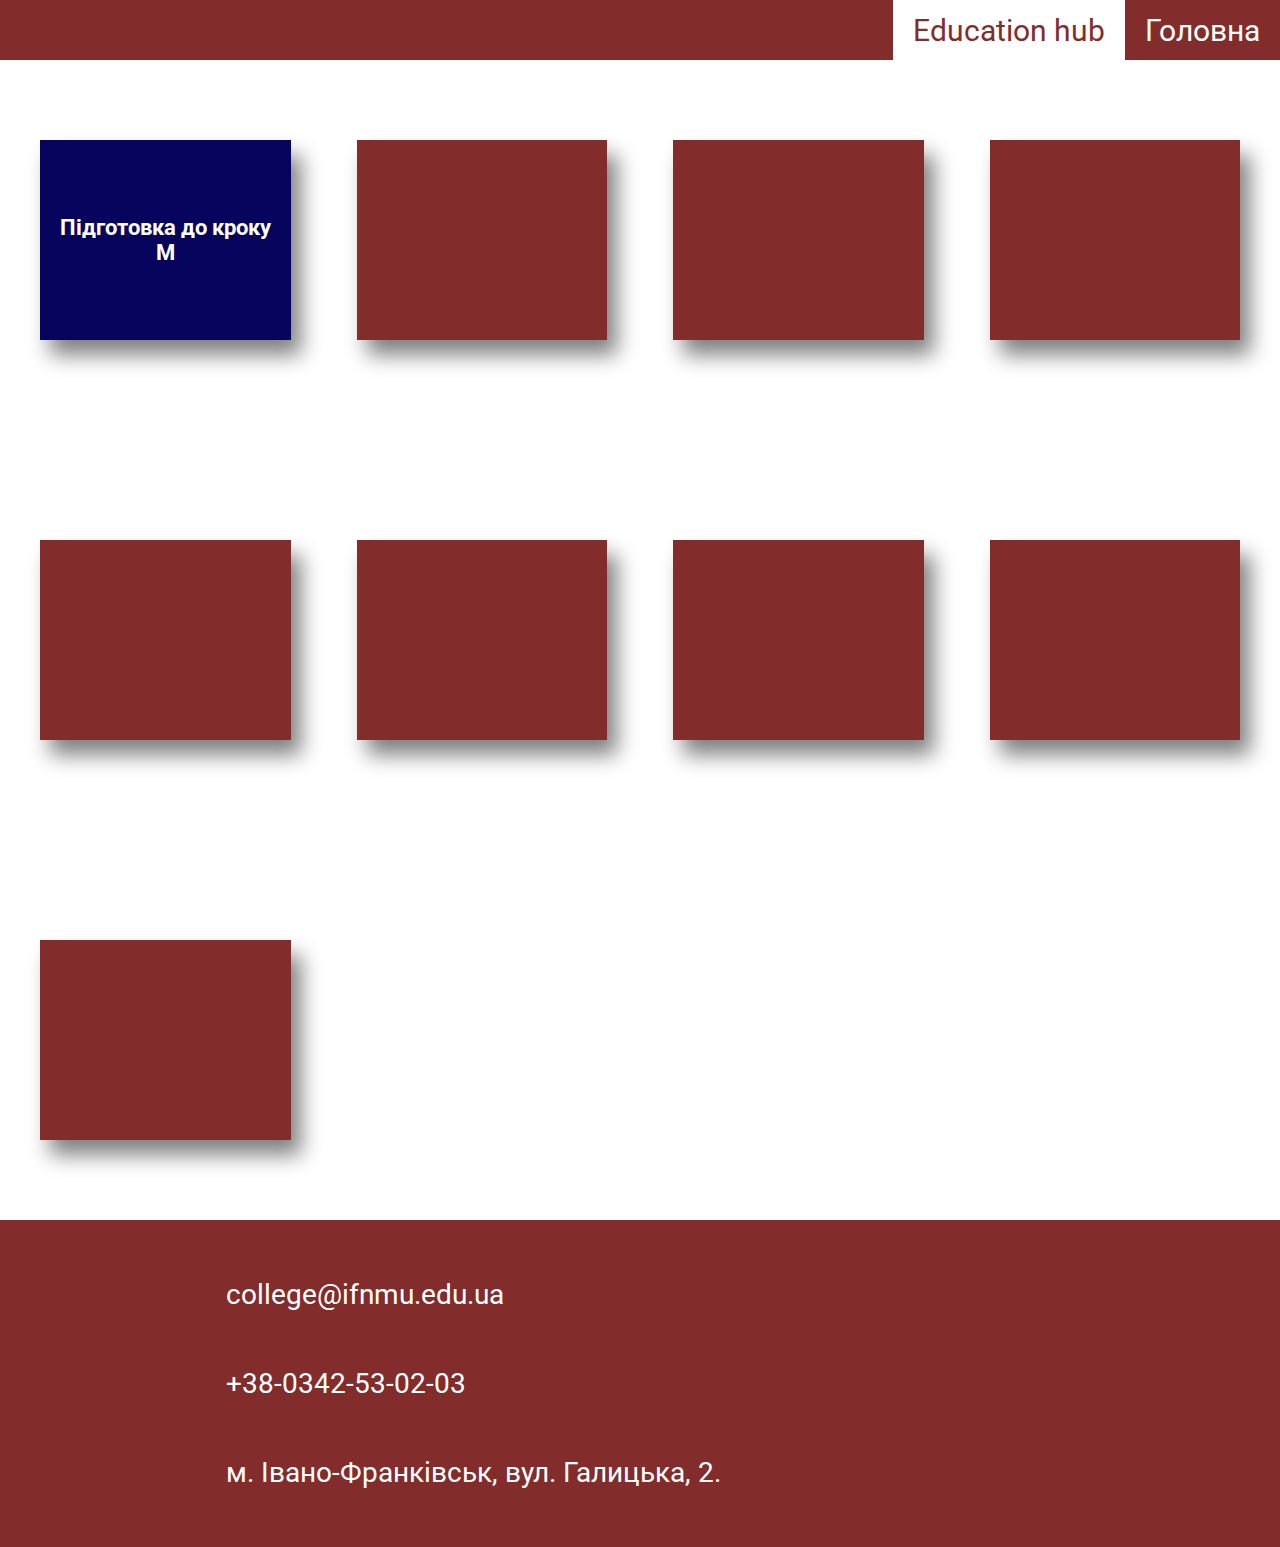
==== edu_hub.html @ e544aff5 "add footer to eduhub" ====
<!DOCTYPE html>
<html lang="en">
<head>
    <meta charset="UTF-8">
    <meta http-equiv="X-UA-Compatible" content="IE=edge">
    <meta name="viewport" content="width=device-width, initial-scale=1.0">
    <title>Document</title>
    <link rel="stylesheet" href="scss/edu_hub.css">
    <link rel="shortcut icon" href="img/logo.png" type="image/x-icon">
    <link rel="preconnect" href="https://fonts.googleapis.com">
<link rel="preconnect" href="https://fonts.gstatic.com" crossorigin>
<link href="https://fonts.googleapis.com/css2?family=Roboto&display=swap" rel="stylesheet">
</head>
<body>
    <div class="container">
        <div class="nav">
            <a href="#">Education hub</a>
            <a href="index.html">Головна</a>
        </div>
       <div class="wrapper">
        <div class="authors"></div>
        <div class="eduHub">
            <div class="eduHub_block">
                <div class="eduHub_block_banner_krok">
                    <img src="img/krokM.gif" alt="">
                    <p>Підготовка до кроку М</p>
                </div>
                <div class="eduHub_info">
                    <p>Lorem, ipsum dolor sit amet consectetur adipisicing elit.</p>
                    <a href="krokM.html"><button>lets go</button></a>
                </div>
            </div>
            <div class="eduHub_block">
                <div class="eduHub_block_banner">
                    <p>Внутрішньовенне краплинне введення лікарських засобів</p>
                </div>
                <div class="eduHub_info">
                    <p>Lorem, ipsum dolor sit amet consectetur adipisicing elit.</p>
                    <a href="eduHubPages/page1.html"><button>lets go</button></a>
                </div>
            </div>
           
            <div class="eduHub_block">
                <div class="eduHub_block_banner">
                    <p>Lorem ipsum dolor sit amet consectetur.</p>
                </div>
                <div class="eduHub_info">
                    <p>Lorem, ipsum dolor sit amet consectetur adipisicing elit.</p>
                    <a href="#"><button>lets go</button></a>
                </div>
            </div>
            <div class="eduHub_block">
                <div class="eduHub_block_banner">
                    <p>Lorem ipsum dolor sit amet consectetur.</p>
                </div>
                <div class="eduHub_info">
                    <p>Lorem, ipsum dolor sit amet consectetur adipisicing elit.</p>
                    <a href="#"><button>lets go</button></a>
                </div>
            </div>
            <div class="eduHub_block">
                <div class="eduHub_block_banner">
                    <p>Lorem ipsum dolor sit amet consectetur.</p>
                </div>
                <div class="eduHub_info">
                    <p>Lorem, ipsum dolor sit amet consectetur adipisicing elit.</p>
                    <a href="#"><button>lets go</button></a>
                </div>
            </div>
            <div class="eduHub_block">
                <div class="eduHub_block_banner">
                    <p>Lorem ipsum dolor sit amet consectetur.</p>
                </div>
                <div class="eduHub_info">
                    <p>Lorem, ipsum dolor sit amet consectetur adipisicing elit.</p>
                    <a href="#"><button>lets go</button></a>
                </div>
            </div>
            <div class="eduHub_block">
                <div class="eduHub_block_banner">
                    <p>Lorem ipsum dolor sit amet consectetur.</p>
                </div>
                <div class="eduHub_info">
                    <p>Lorem, ipsum dolor sit amet consectetur adipisicing elit.</p>
                    <a href="#"><button>lets go</button></a>
                </div>
            </div>
            <div class="eduHub_block">
                <div class="eduHub_block_banner">
                    <p>Lorem ipsum dolor sit amet consectetur.</p>
                </div>
                <div class="eduHub_info">
                    <p>Lorem, ipsum dolor sit amet consectetur adipisicing elit.</p>
                    <a href="#"><button>lets go</button></a>
                </div>
            </div>
            <div class="eduHub_block">
                <div class="eduHub_block_banner">
                    <p>Lorem ipsum dolor sit amet consectetur.</p>
                </div>
                <div class="eduHub_info">
                    <p>Lorem, ipsum dolor sit amet consectetur adipisicing elit.</p>
                    <a href="#"><button>lets go</button></a>
                </div>
            </div>
        </div>
        
       </div> 
       <footer>
        <div class="footer_info">
            <p> <span><img width="30px" src="img/gmail (1).png" alt=""></span> college@ifnmu.edu.ua</p>
            <p> <span><img width="30px" src="img/telephone-call.png" alt=""></span> +38-0342-53-02-03</p>
            <p> <span><img width="30px" src="img/placeholder.png" alt=""></span> м. Івано-Франківськ, вул. Галицька, 2.</p>
        </div>
        <div class="footer_nav">
            <a  href="https://www.instagram.com/collegeifnmu/"><img  width="100%" src="img/white_instagram.png" alt=""></a>
            <a  href="https://www.facebook.com/collegeifnmu/"><img width="100%" src="img/white_facebook.png" alt=""></a>
            <a  href="https://t.me/collegeifnmu"><img width="100%" src="img/white_telegram.png" alt=""></a>
            <a  href="https://youtu.be/2pyi5pXK-Pw"><img width="100%" src="img/white_youtube.png" alt=""></a> 
        </div>
    </footer>

    </div>
</body>
</html>
---- scss/edu_hub.css ----
body {
  margin: 0 0;
  padding: 0 0;
}

.container {
  width: 100%;
  box-sizing: border-box;
  background: #fff;
}

.wrapper {
  width: 1200px;
  margin: 80px auto;
  background: #fff;
}

.nav {
  width: 100%;
  background: #822C2B;
  height: 60px;
  display: grid;
  grid-template-columns: repeat(3, auto);
  justify-content: end;
  align-items: center;
  position: -webkit-sticky;
  position: sticky;
  top: 0px;
  left: 0px;
  z-index: 40;
}
.nav a {
  color: white;
  background: #822C2B;
  height: 100%;
  display: flex;
  align-items: center;
  justify-content: center;
  text-decoration: none;
  padding: 0 20px;
  font-size: 30px;
  font-family: "Roboto", sans-serif;
}
.nav a:nth-child(3) {
  background: white;
  color: #822C2B;
  padding: 0 20px;
}
.nav a:nth-child(1) {
  color: lightgrey;
  background: white;
  color: #822C2B;
  transition: 0.3s;
}
.nav a:nth-child(2):hover {
  color: lightgrey;
  background: white;
  color: #822C2B;
  transition: 0.3s;
}

.eduHub {
  display: grid;
  grid-template-columns: 1fr 1fr 1fr 1fr;
  grid-gap: 66px;
  grid-row-gap: 200px;
}

footer {
  display: grid;
  grid-template-columns: auto auto;
  grid-gap: 100px;
}

.eduHub_block {
  background: #822C2B;
  height: 200px;
  overflow: hidden;
  transition: 0.7s;
  box-shadow: 10px 15px 20px grey;
}
.eduHub_block:hover {
  height: 350px;
  transition: 0.7s;
  margin-top: -150px;
}

.eduHub_block_banner {
  background-image: url(../img/block1.jpg);
  height: 200px;
  background-repeat: no-repeat;
  box-sizing: border-box;
  display: flex;
  align-items: center;
  padding: 10px;
  font-size: 22px;
}
.eduHub_block_banner p {
  color: #822C2B;
  font-weight: bold;
  text-align: center;
  font-family: "Roboto", sans-serif;
}

.eduHub_block_banner_krok {
  background-image: url(../img/block1.jpg);
  height: 200px;
  background-repeat: no-repeat;
  background: #06045c;
  box-sizing: border-box;
  display: flex;
  align-items: center;
  padding: 10px;
  font-size: 22px;
}
.eduHub_block_banner_krok p {
  color: white;
  font-weight: bold;
  text-align: center;
  font-family: "Roboto", sans-serif;
}

.eduHub_info {
  width: 100%;
  display: grid;
  grid-gap: 10px;
  justify-content: center;
}
.eduHub_info p {
  color: white;
  text-align: center;
}
.eduHub_info a {
  display: flex;
  justify-content: center;
  width: 100%;
  text-decoration: none;
}
.eduHub_info a button {
  width: 80%;
  height: 50px;
  border: 5px solid white;
  border-radius: 10px;
  background: #822C2B;
  color: white;
  text-decoration: none;
  transition: 0.5s;
}
.eduHub_info a button:hover {
  background: white;
  color: #822C2B;
  transition: 0.5s;
}

footer {
  display: grid;
  grid-template-columns: auto auto;
  grid-gap: 100px;
  height: 100%;
  margin: 0 auto;
  padding: 30px 0;
  justify-content: center;
  background: #822C2B;
}

.footer_nav {
  display: grid;
  grid-template-columns: repeat(2, 110px);
  grid-gap: 20px;
}

.footer_info {
  height: 100%;
  display: flex;
  flex-direction: column;
  justify-content: flex-end;
  color: white;
}
.footer_info p {
  font-family: "Roboto", sans-serif;
  font-size: 28px;
}/*# sourceMappingURL=edu_hub.css.map */
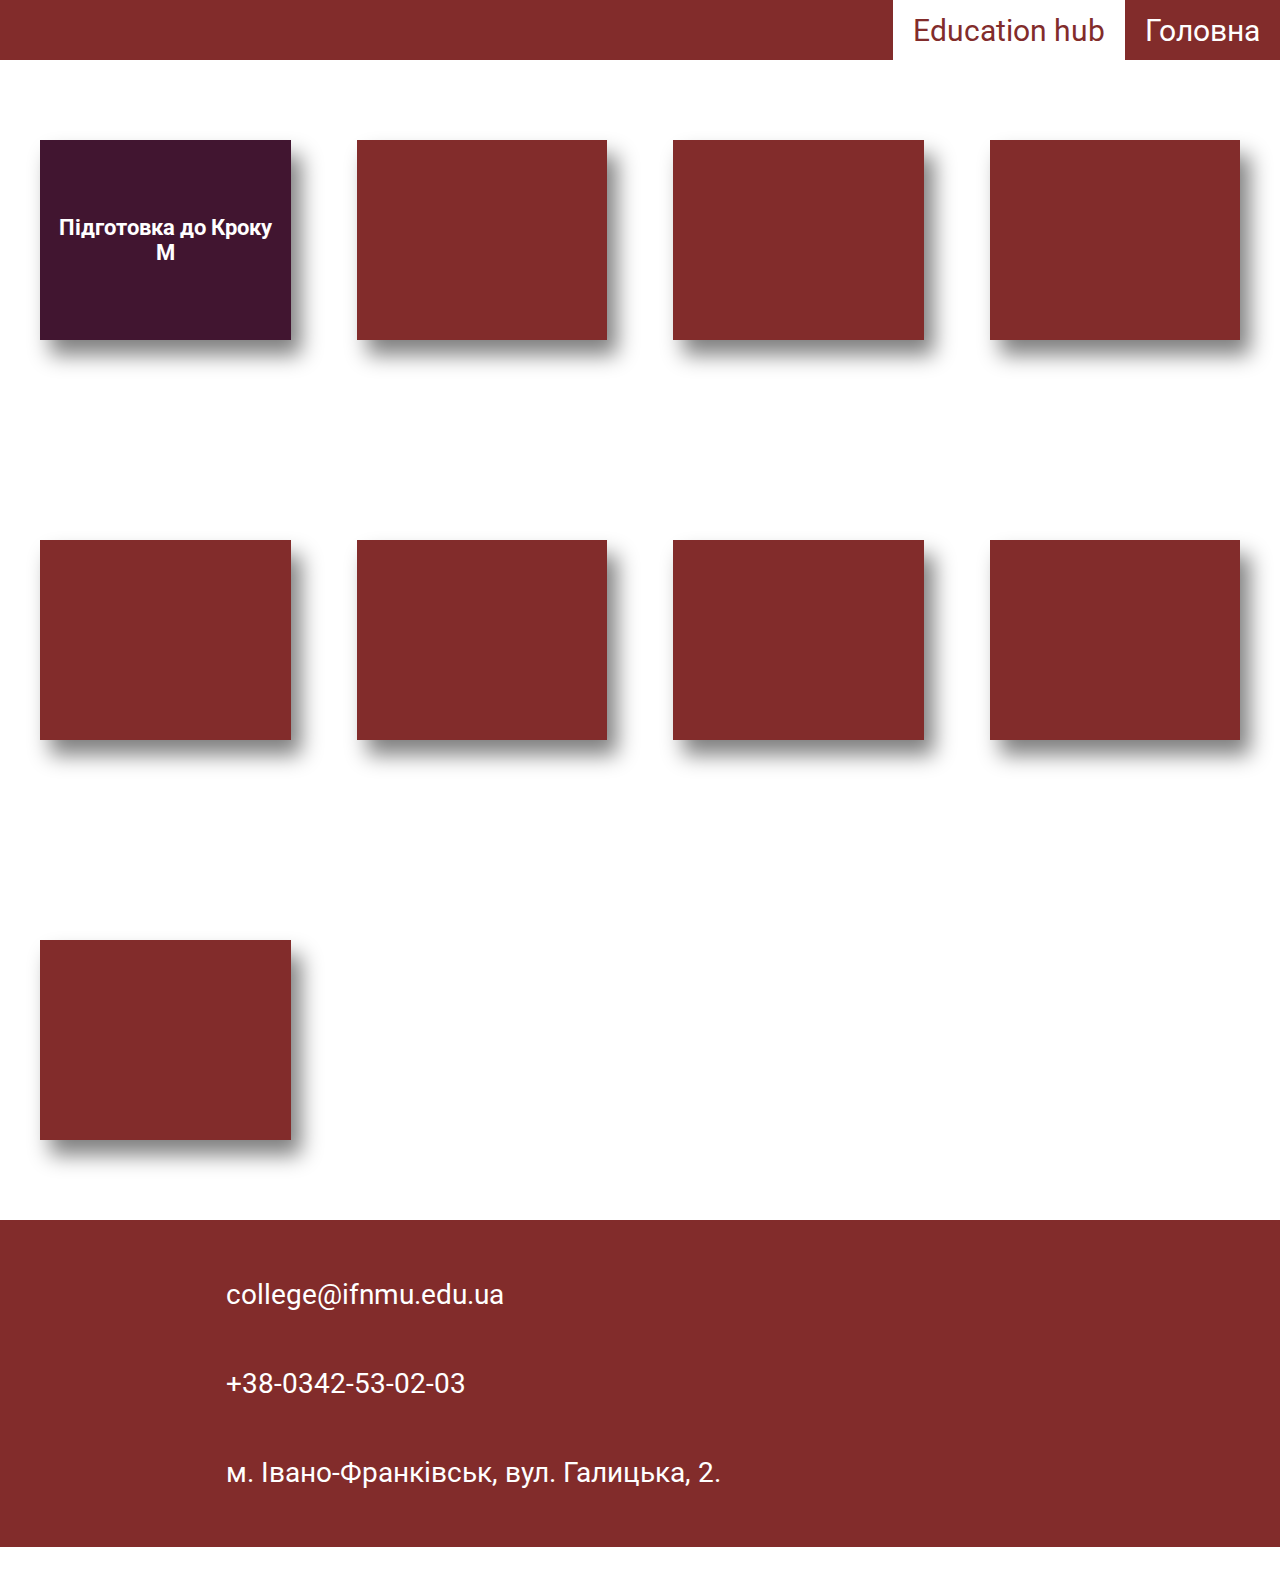
==== commit b0680f41: "mobile version for edu hub is done(without burger menu)" ====
--- a/edu_hub.html
+++ b/edu_hub.html
@@ -23,11 +23,11 @@
             <div class="eduHub_block">
                 <div class="eduHub_block_banner_krok">
                     <img src="img/krokM.gif" alt="">
-                    <p>Підготовка до кроку М</p>
+                    <p>Підготовка до Кроку М</p>
                 </div>
                 <div class="eduHub_info">
-                    <p>Lorem, ipsum dolor sit amet consectetur adipisicing elit.</p>
-                    <a href="krokM.html"><button>lets go</button></a>
+                    <p></p>
+                    <a href="krokM.html"><button>Прейти</button></a>
                 </div>
             </div>
             <div class="eduHub_block">
@@ -35,8 +35,8 @@
                     <p>Внутрішньовенне краплинне введення лікарських засобів</p>
                 </div>
                 <div class="eduHub_info">
-                    <p>Lorem, ipsum dolor sit amet consectetur adipisicing elit.</p>
-                    <a href="eduHubPages/page1.html"><button>lets go</button></a>
+                    <p>Виконання внутрішньовенного краплинного введення лікарського препарату.</p>
+                    <a href="eduHubPages/page1.html"><button>Перейти</button></a>
                 </div>
             </div>
            
@@ -113,10 +113,10 @@
             <p> <span><img width="30px" src="img/placeholder.png" alt=""></span> м. Івано-Франківськ, вул. Галицька, 2.</p>
         </div>
         <div class="footer_nav">
-            <a  href="https://www.instagram.com/collegeifnmu/"><img  width="100%" src="img/white_instagram.png" alt=""></a>
-            <a  href="https://www.facebook.com/collegeifnmu/"><img width="100%" src="img/white_facebook.png" alt=""></a>
-            <a  href="https://t.me/collegeifnmu"><img width="100%" src="img/white_telegram.png" alt=""></a>
-            <a  href="https://youtu.be/2pyi5pXK-Pw"><img width="100%" src="img/white_youtube.png" alt=""></a> 
+            <a  href="https://www.instagram.com/collegeifnmu/"><img   src="img/white_instagram.png" alt=""></a>
+            <a  href="https://www.facebook.com/collegeifnmu/"><img  src="img/white_facebook.png" alt=""></a>
+            <a  href="https://t.me/collegeifnmu"><img  src="img/white_telegram.png" alt=""></a>
+            <a  href="https://youtu.be/2pyi5pXK-Pw"><img  src="img/white_youtube.png" alt=""></a> 
         </div>
     </footer>
 
--- a/scss/edu_hub.css
+++ b/scss/edu_hub.css
@@ -80,9 +80,9 @@
   box-shadow: 10px 15px 20px grey;
 }
 .eduHub_block:hover {
-  height: 350px;
+  height: 370px;
   transition: 0.7s;
-  margin-top: -150px;
+  margin: 0 0 -170px 0;
 }
 
 .eduHub_block_banner {
@@ -106,7 +106,7 @@
   background-image: url(../img/block1.jpg);
   height: 200px;
   background-repeat: no-repeat;
-  background: #06045c;
+  background: #411530;
   box-sizing: border-box;
   display: flex;
   align-items: center;
@@ -123,28 +123,32 @@
 .eduHub_info {
   width: 100%;
   display: grid;
-  grid-gap: 10px;
+  grid-gap: 12px;
   justify-content: center;
 }
 .eduHub_info p {
   color: white;
   text-align: center;
+  font-family: "Roboto", sans-serif;
 }
 .eduHub_info a {
   display: flex;
   justify-content: center;
-  width: 100%;
+  width: 150px;
   text-decoration: none;
+  margin: 0 auto;
 }
 .eduHub_info a button {
-  width: 80%;
+  width: 100%;
   height: 50px;
+  margin: 0 auto;
   border: 5px solid white;
   border-radius: 10px;
   background: #822C2B;
   color: white;
   text-decoration: none;
   transition: 0.5s;
+  font-family: "Roboto", sans-serif;
 }
 .eduHub_info a button:hover {
   background: white;
@@ -157,7 +161,7 @@
   grid-template-columns: auto auto;
   grid-gap: 100px;
   height: 100%;
-  margin: 0 auto;
+  margin: 40px auto;
   padding: 30px 0;
   justify-content: center;
   background: #822C2B;
@@ -179,4 +183,92 @@
 .footer_info p {
   font-family: "Roboto", sans-serif;
   font-size: 28px;
+}
+
+@media (min-width: 721px) and (max-width: 1220px) {
+  .wrapper {
+    width: 700px;
+  }
+  .eduHub {
+    width: 700px;
+    margin: 0 auto;
+    grid-column-gap: 10px;
+    grid-template-columns: repeat(3, 1fr);
+  }
+  .eduHub_block_banner_krok {
+    flex-direction: column;
+  }
+  .eduHub_block:hover {
+    height: 380px;
+    transition: 0.7s;
+    margin: 0 0 -180px 0;
+  }
+  footer {
+    grid-template-columns: 1fr;
+  }
+  .footer_info {
+    text-align: center;
+  }
+  .footer_nav {
+    grid-template-columns: repeat(4, 1fr);
+    grid-gap: 10px;
+    padding: 0 0 20px 0;
+    margin: 0 auto;
+  }
+}
+@media (min-width: 500px) and (max-width: 720px) {
+  .wrapper {
+    width: 400px;
+  }
+  .eduHub {
+    width: 400px;
+    margin: 0 auto;
+    grid-column-gap: 10px;
+    grid-template-columns: repeat(2, 1fr);
+  }
+  .eduHub_block_banner_krok {
+    flex-direction: column;
+  }
+  .eduHub_block:hover {
+    height: 380px;
+    transition: 0.7s;
+    margin: 0 0 -180px 0;
+  }
+  footer {
+    grid-template-columns: 1fr;
+  }
+  .footer_info {
+    text-align: center;
+    padding: 10px;
+  }
+  .footer_nav {
+    grid-template-columns: repeat(4, 1fr);
+    grid-gap: 10px;
+    padding: 0 0 20px 0;
+    margin: 0 auto;
+  }
+}
+@media (min-width: 250px) and (max-width: 499px) {
+  .wrapper {
+    width: 250px;
+  }
+  .eduHub {
+    grid-template-columns: 1fr;
+    width: 250px;
+    justify-content: center;
+    align-items: center;
+  }
+  footer {
+    grid-template-columns: 1fr;
+  }
+  .footer_info {
+    text-align: center;
+    padding: 10px;
+  }
+  .footer_nav {
+    grid-template-columns: repeat(2, 1fr);
+    grid-gap: 10px;
+    padding: 0 0 20px 0;
+    margin: 0 auto;
+  }
 }/*# sourceMappingURL=edu_hub.css.map */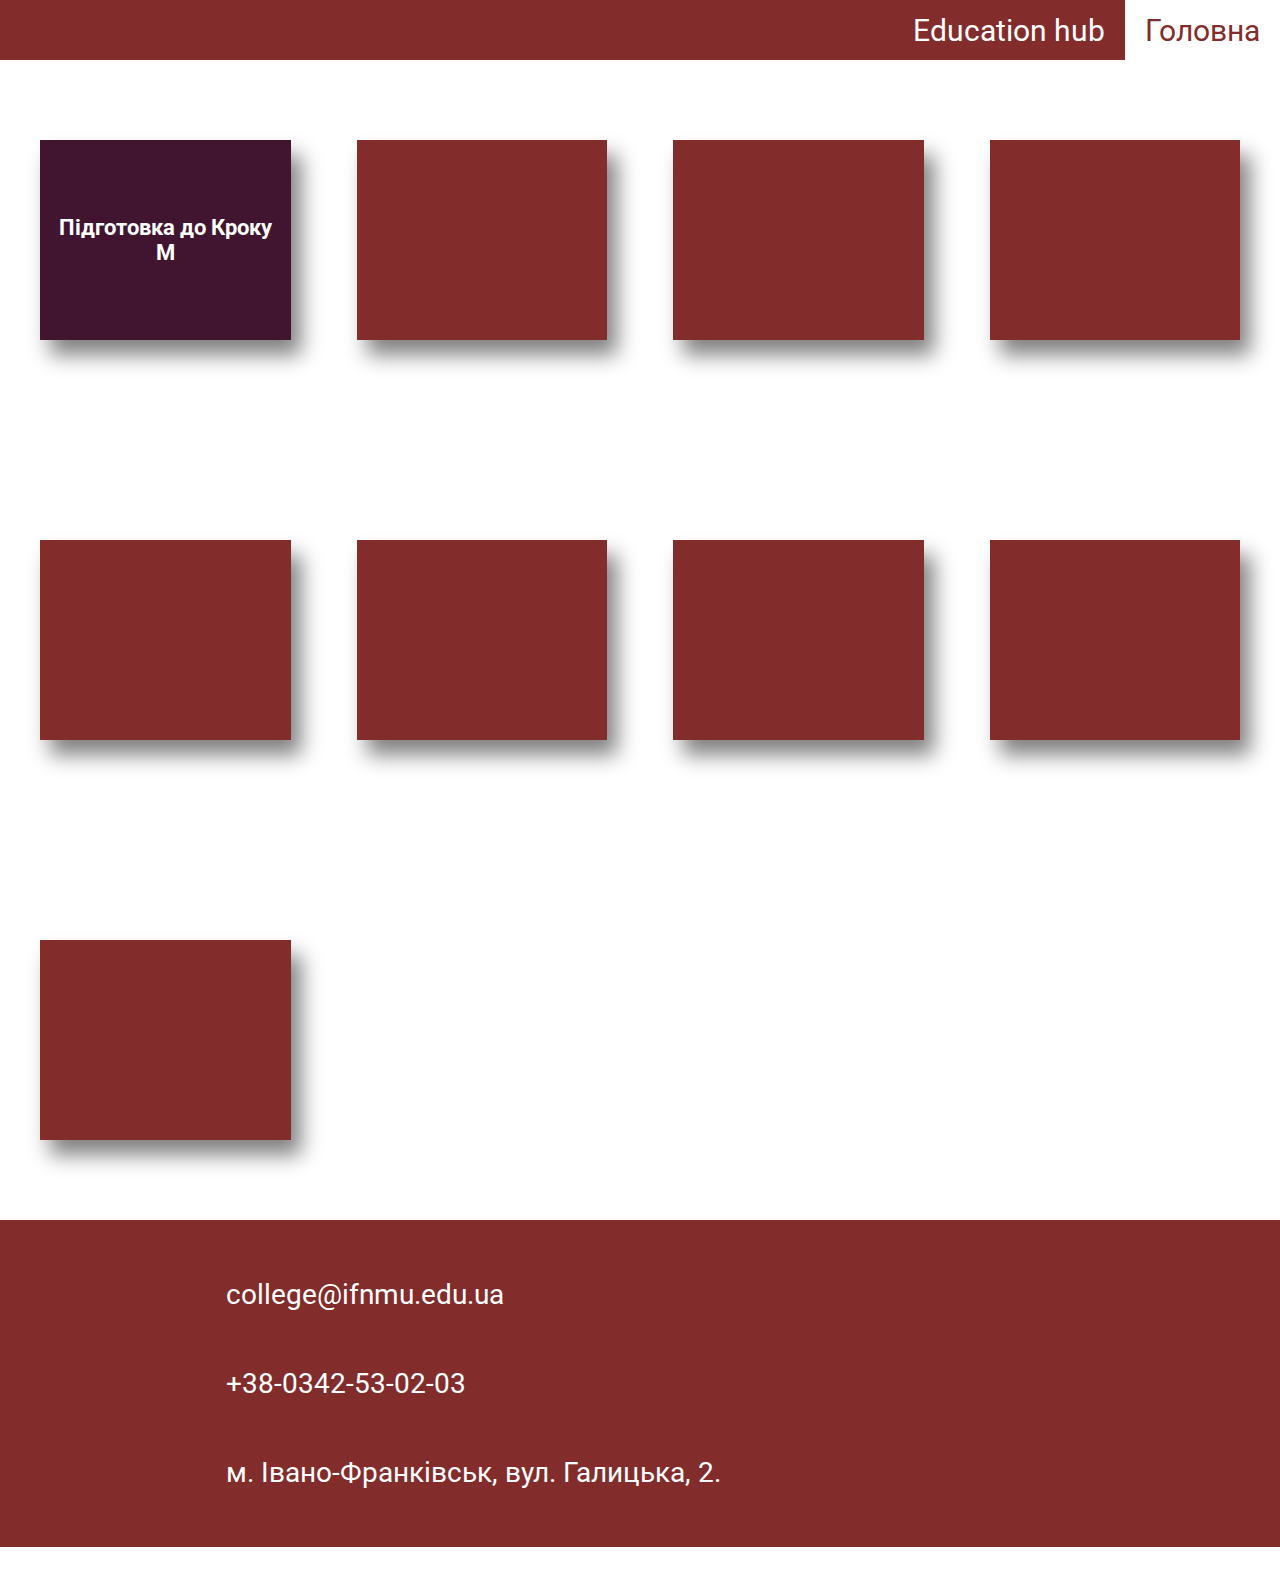
==== commit dadc668b: "burger menu for edu hub + 3 page" ====
--- a/edu_hub.html
+++ b/edu_hub.html
@@ -13,14 +13,26 @@
 </head>
 <body>
     <div class="container">
-        <div class="nav">
-            <a href="#">Education hub</a>
-            <a href="index.html">Головна</a>
+        <div class="burger_menu">
+            <img id="burgerMenu" width="40px" src="img/Vector (1).png" alt="">
+        </div>
+        
+        <div id="navigation" class="nav">  
+            <!--<a href="#">Підтримка</a>-->
+            <div class="edu_nav">
+                <a href="edu_hub.html">Education hub</a>
+                <!--<div class="edu_nav_links">
+                    <a class="edu_nav__element" href="#">Медсестринство</a>
+                    <a class="edu_nav__element" href="#">Зуботехнічна справа</a>
+                    <a class="edu_nav__element" href="#">Фармація</a>
+                </div>-->
+            </div>
+            <a href="#">Головна</a>
         </div>
        <div class="wrapper">
         <div class="authors"></div>
         <div class="eduHub">
-            <div class="eduHub_block">
+            <div name="eduBlock" class="eduHub_block">
                 <div class="eduHub_block_banner_krok">
                     <img src="img/krokM.gif" alt="">
                     <p>Підготовка до Кроку М</p>
@@ -42,20 +54,20 @@
            
             <div class="eduHub_block">
                 <div class="eduHub_block_banner">
-                    <p>Lorem ipsum dolor sit amet consectetur.</p>
+                    <p>Внутрішньовенне струменеве введення лікарського засобу</p>
                 </div>
                 <div class="eduHub_info">
-                    <p>Lorem, ipsum dolor sit amet consectetur adipisicing elit.</p>
-                    <a href="#"><button>lets go</button></a>
+                    <p>Внутрішньовенне струминне введення лікарських засобів.</p>
+                    <a href="eduHubPages/page2.html"><button>Перейти</button></a>
                 </div>
             </div>
             <div class="eduHub_block">
                 <div class="eduHub_block_banner">
-                    <p>Lorem ipsum dolor sit amet consectetur.</p>
+                    <p>Забір крові з вени на біохімію</p>
                 </div>
                 <div class="eduHub_info">
-                    <p>Lorem, ipsum dolor sit amet consectetur adipisicing elit.</p>
-                    <a href="#"><button>lets go</button></a>
+                    <p>Забір венозної крові лабораторного дослідження</p>
+                    <a href="eduHubPages/page3.html"><button>Прейти</button></a>
                 </div>
             </div>
             <div class="eduHub_block">
@@ -121,5 +133,6 @@
     </footer>
 
     </div>
+    <script src="js/edu_hub.js"></script>
 </body>
-</html>+</html>
--- a/scss/edu_hub.css
+++ b/scss/edu_hub.css
@@ -13,6 +13,29 @@
   width: 1200px;
   margin: 80px auto;
   background: #fff;
+}
+
+.edu_nav {
+  overflow: hidden;
+  height: 60px;
+  transition: 1s;
+}
+.edu_nav:hover {
+  overflow: visible;
+  transition: 1s;
+}
+.edu_nav a {
+  height: 100%;
+}
+
+.edu_nav_links {
+  display: grid;
+  grid-template-rows: repeat(3, 50px);
+}
+
+.edu_nav__element {
+  text-align: left;
+  background: white;
 }
 
 .nav {
@@ -46,17 +69,21 @@
   color: #822C2B;
   padding: 0 20px;
 }
-.nav a:nth-child(1) {
+.nav a:nth-child(2) {
   color: lightgrey;
   background: white;
   color: #822C2B;
   transition: 0.3s;
 }
-.nav a:nth-child(2):hover {
+.nav a:nth-child(1):hover {
   color: lightgrey;
   background: white;
   color: #822C2B;
   transition: 0.3s;
+}
+
+.burger_menu {
+  display: none;
 }
 
 .eduHub {
@@ -220,6 +247,34 @@
   .wrapper {
     width: 400px;
   }
+  .burger_menu {
+    top: 0;
+    left: 0;
+    width: 100%;
+    display: flex;
+    background: #822C2B;
+    justify-content: end;
+    overflow: hidden;
+    position: -webkit-sticky;
+    position: sticky;
+    z-index: 10;
+    border-bottom: 2px solid white;
+  }
+  .burger_menu img {
+    margin: 10px 10px;
+  }
+  .nav {
+    display: none;
+    width: 100%;
+    background: #822C2B;
+    grid-template-columns: 1fr;
+    height: 500px;
+    align-items: flex-start;
+    grid-template-rows: 80px 80px;
+    grid-gap: 0px;
+    top: 60px;
+    transition: 1s;
+  }
   .eduHub {
     width: 400px;
     margin: 0 auto;
@@ -252,6 +307,35 @@
   .wrapper {
     width: 250px;
   }
+  .burger_menu {
+    top: 0;
+    left: 0;
+    width: 100%;
+    display: flex;
+    background: #822C2B;
+    justify-content: end;
+    overflow: hidden;
+    position: -webkit-sticky;
+    position: sticky;
+    z-index: 10;
+    border-bottom: 2px solid white;
+  }
+  .burger_menu img {
+    margin: 10px 10px;
+  }
+  .nav {
+    display: none;
+    width: 100%;
+    background: #822C2B;
+    grid-template-columns: 1fr;
+    height: 500px;
+    align-items: flex-start;
+    grid-template-rows: 80px 80px;
+    grid-gap: 0px;
+    position: fixed;
+    top: 60px;
+    transition: 1s;
+  }
   .eduHub {
     grid-template-columns: 1fr;
     width: 250px;
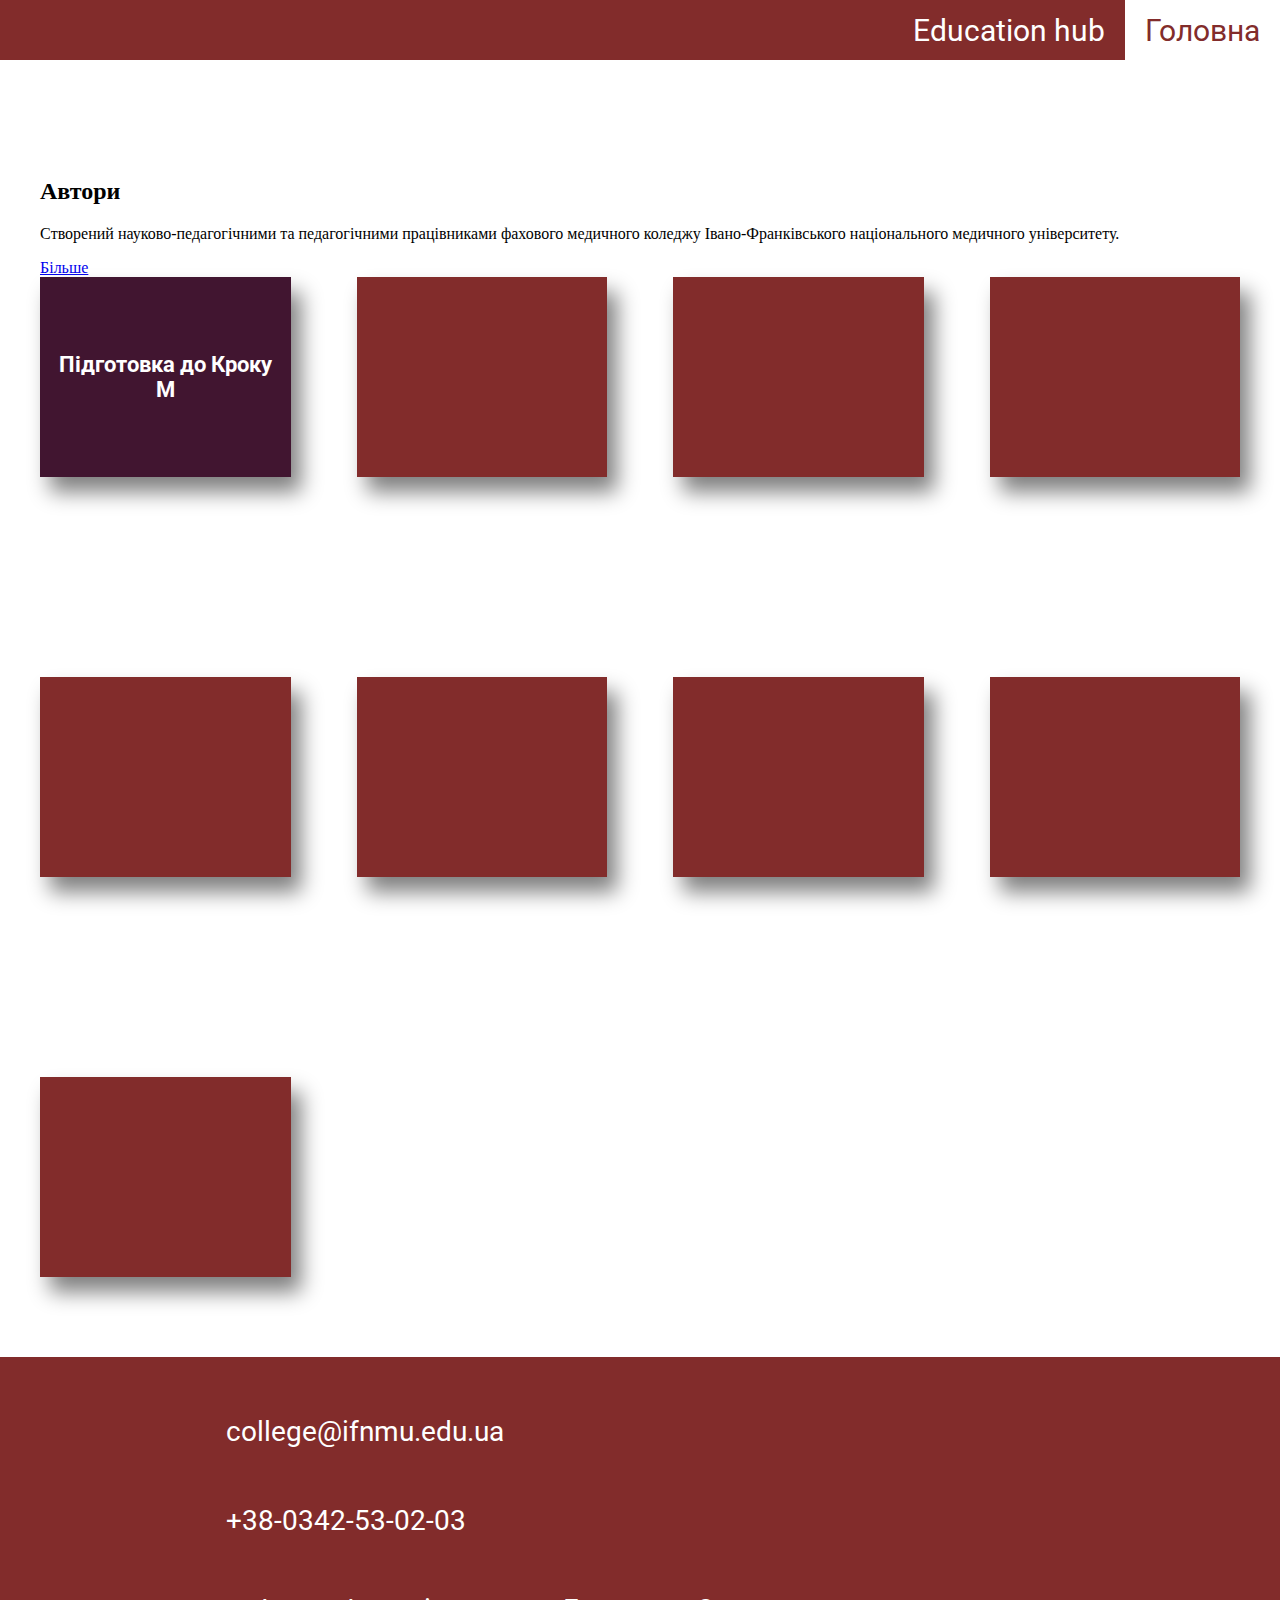
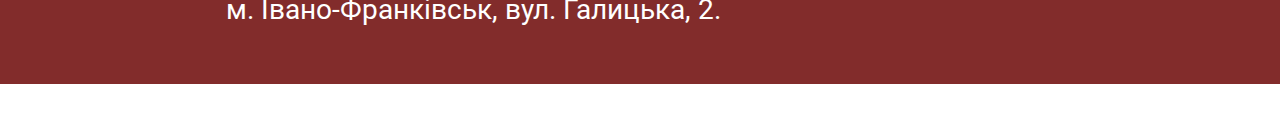
==== commit e4d77512: "fggffg" ====
--- a/edu_hub.html
+++ b/edu_hub.html
@@ -27,10 +27,17 @@
                     <a class="edu_nav__element" href="#">Фармація</a>
                 </div>-->
             </div>
-            <a href="#">Головна</a>
+            <a href="index.html">Головна</a>
         </div>
        <div class="wrapper">
-        <div class="authors"></div>
+        <div class="authors">
+            <img width="100%" src="img/authors.jpg" alt="">
+                        <div class="authors_info">
+                            <h2>Автори</h2>
+                            <p>Cтворений науково-педагогічними та педагогічними працівниками фахового медичного коледжу Івано-Франківського національного медичного університету.</p>
+                            <a href="eduHubPages/authors.html">Більше</a>
+                        </div>
+        </div>
         <div class="eduHub">
             <div name="eduBlock" class="eduHub_block">
                 <div class="eduHub_block_banner_krok">
